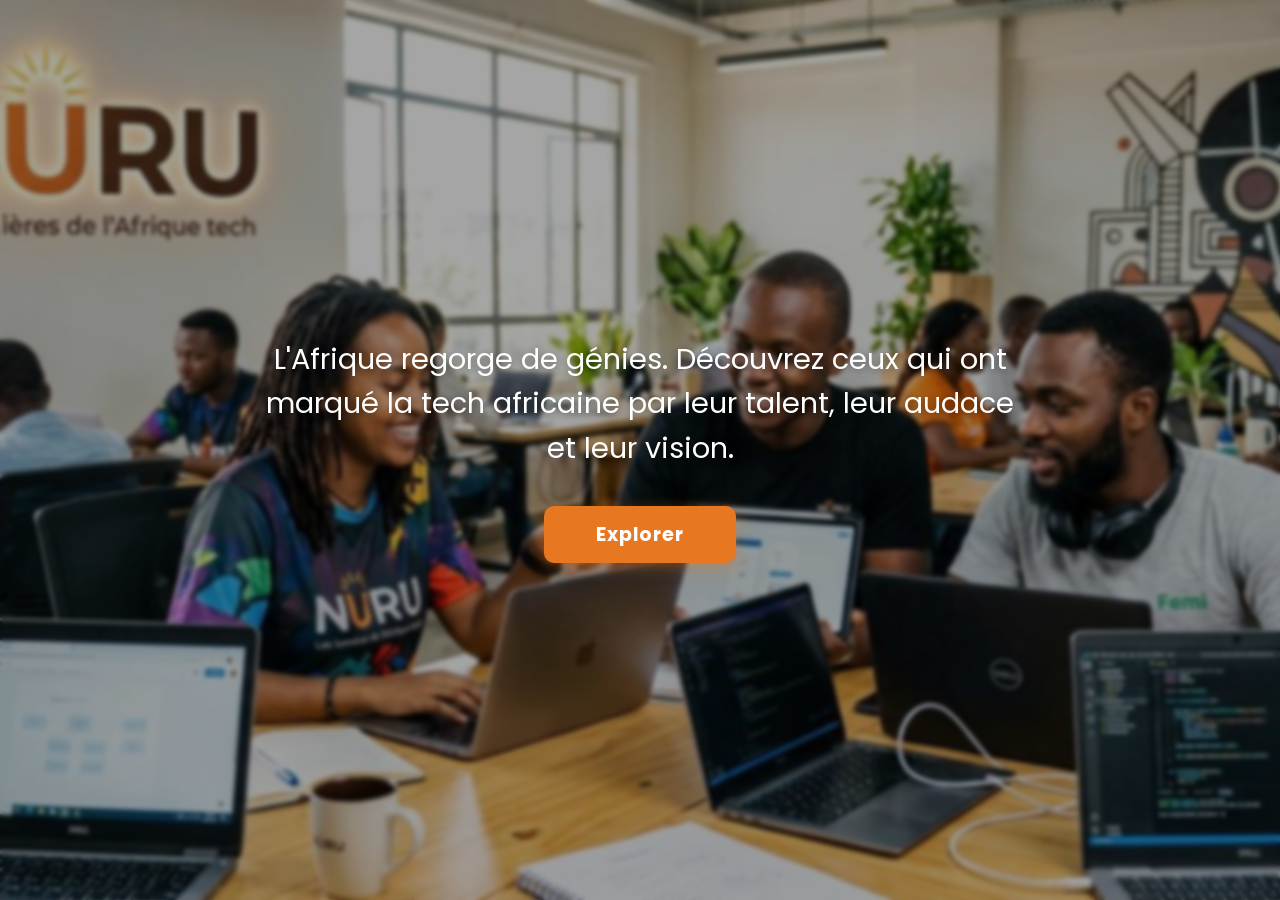
==== NURU/index.html @ 7cda15b8 "Add files via upload" ====
<!DOCTYPE html>
<html lang="fr">
    <head>
        <link href="https://fonts.googleapis.com/css2?family=Poppins:wght@400;600;700&display=swap" rel="stylesheet">
        <meta charset="UTF-8">
        <meta name="viewport" content="width=device-width, initial-scale=1.0">
        <link rel="stylesheet" href="css/style.css">
        <title>NURU</title>
    </head>
    <body>
    <section id="hero">
        <div class="hero-overlay"></div>
        <div class="hero-content">
            <p>L'Afrique regorge de génies. Découvrez ceux qui ont marqué la tech africaine par leur talent, leur audace et leur vision.</p>
            <a href="profils.html"> Explorer </a>
        </div>
    </section>
 <script src="js/main.js"></script>    
</body>
</html>
---- NURU/css/style.css ----
* {
    margin: 0;
    padding: 0;
    box-sizing: border-box;
}

body {
    font-family: 'Poppins', sans-serif;
    overflow-x: hidden;
}

/* ===== HERO PLEIN ÉCRAN ===== */
#hero {
    height: 100vh;
    background-image: url('../assets/images/hero.jpeg');
    background-size: cover;
    background-position: center;
    background-repeat: no-repeat;
    position: relative;
    display: flex;
    justify-content: center;
    align-items: center;
}

.hero-overlay {
    position: absolute;
    top: 0;
    left: 0;
    width: 100%;
    height: 100%;
    background-color: rgba(0, 0, 0, 0.35);
    backdrop-filter: blur(2px);
    pointer-events: none;
}

.hero-content {
    position: relative;
    z-index: 2;
    text-align: center;
    color: white;
    padding: 0 24px;
    max-width: 820px;
}

.hero-content p {
    font-size: clamp(1.1rem, 3.5vw, 1.8rem);
    line-height: 1.55;
    margin-bottom: 36px;
    text-shadow: 0 2px 8px rgba(0,0,0,0.4);
}

.hero-content a {
    background-color: #E87722;
    color: white;
    font-size: clamp(0.95rem, 2vw, 1.2rem);
    font-weight: 700;
    padding: 14px 52px;
    border-radius: 10px;
    display: inline-block;
    text-decoration: none;
    letter-spacing: 0.04em;
    transition: background-color 0.3s ease, transform 0.2s ease;
    box-shadow: 0 4px 16px rgba(232,119,34,0.4);
}

.hero-content a:hover {
    background-color: #d06618;
    transform: translateY(-2px);
}

/* ===== RESPONSIVE MOBILE ===== */
@media (max-width: 600px) {
    .hero-content p {
        font-size: 1.1rem;
    }

    .hero-content a {
        padding: 12px 36px;
        font-size: 0.95rem;
    }
}
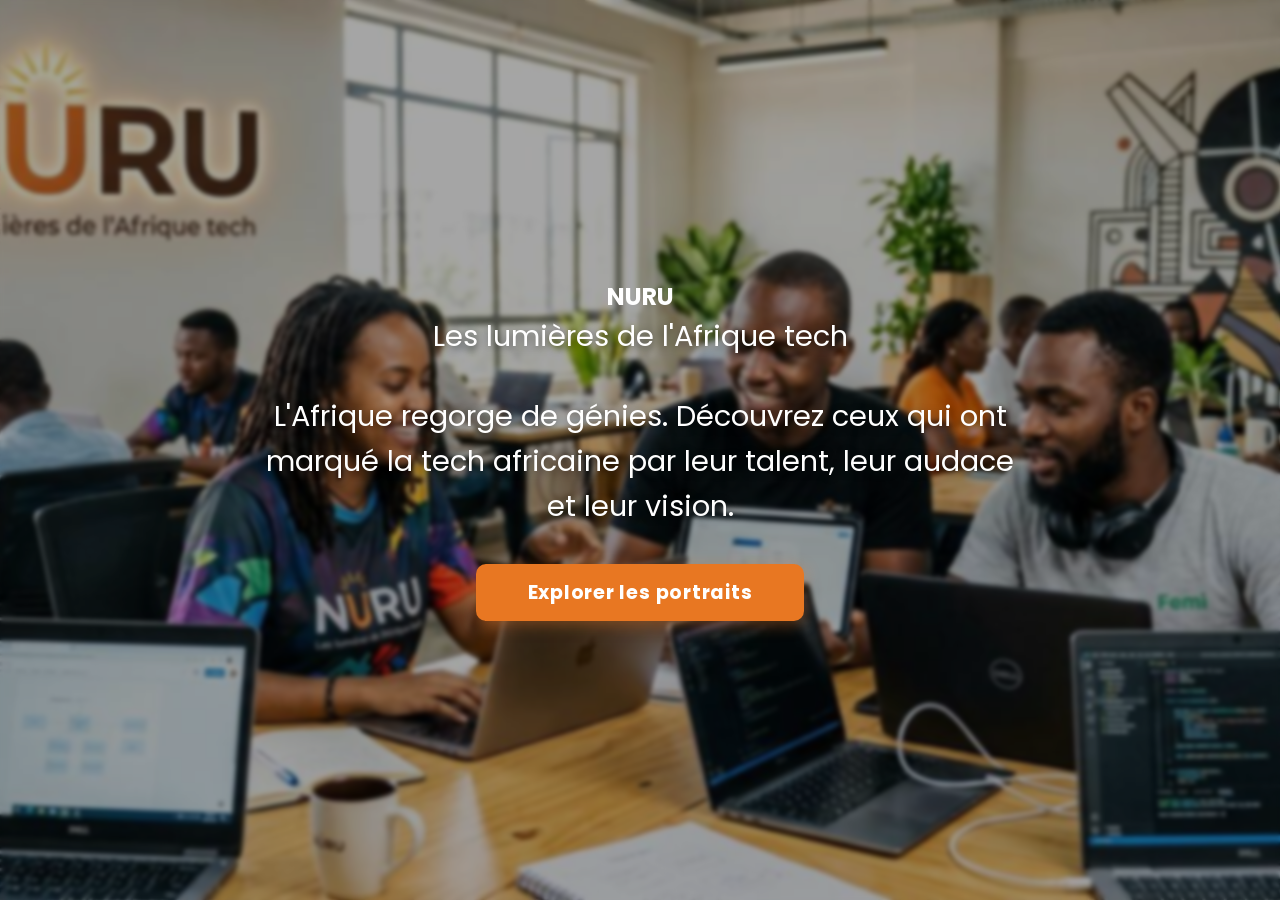
==== commit d3e050f0: "Update index.html" ====
--- a/NURU/index.html
+++ b/NURU/index.html
@@ -1,20 +1,23 @@
 <!DOCTYPE html>
 <html lang="fr">
     <head>
-        <link href="https://fonts.googleapis.com/css2?family=Poppins:wght@400;600;700&display=swap" rel="stylesheet">
         <meta charset="UTF-8">
         <meta name="viewport" content="width=device-width, initial-scale=1.0">
+        <meta name="description" content="Découvrez les pionniers, innovateurs et bâtisseurs qui marquent la tech africaine par leur talent, leur audace et leur vision.">
+        <link href="https://fonts.googleapis.com/css2?family=Poppins:wght@300;400;500;600;700;800&display=swap" rel="stylesheet">
         <link rel="stylesheet" href="css/style.css">
-        <title>NURU</title>
+        <title>NURU — Les Lumières de la Tech Africaine</title>
     </head>
     <body>
     <section id="hero">
         <div class="hero-overlay"></div>
         <div class="hero-content">
-            <p>L'Afrique regorge de génies. Découvrez ceux qui ont marqué la tech africaine par leur talent, leur audace et leur vision.</p>
-            <a href="profils.html"> Explorer </a>
+            <h1 class="hero-title">NURU</h1>
+            <p class="hero-subtitle">Les lumières de l'Afrique tech</p>
+            <p class="hero-desc">L'Afrique regorge de génies. Découvrez ceux qui ont marqué la tech africaine par leur talent, leur audace et leur vision.</p>
+            <a href="profils.html" class="hero-btn" id="btn-explore">Explorer les portraits</a>
         </div>
     </section>
- <script src="js/main.js"></script>    
+    <script src="js/main.js"></script>    
 </body>
-</html>+</html>
